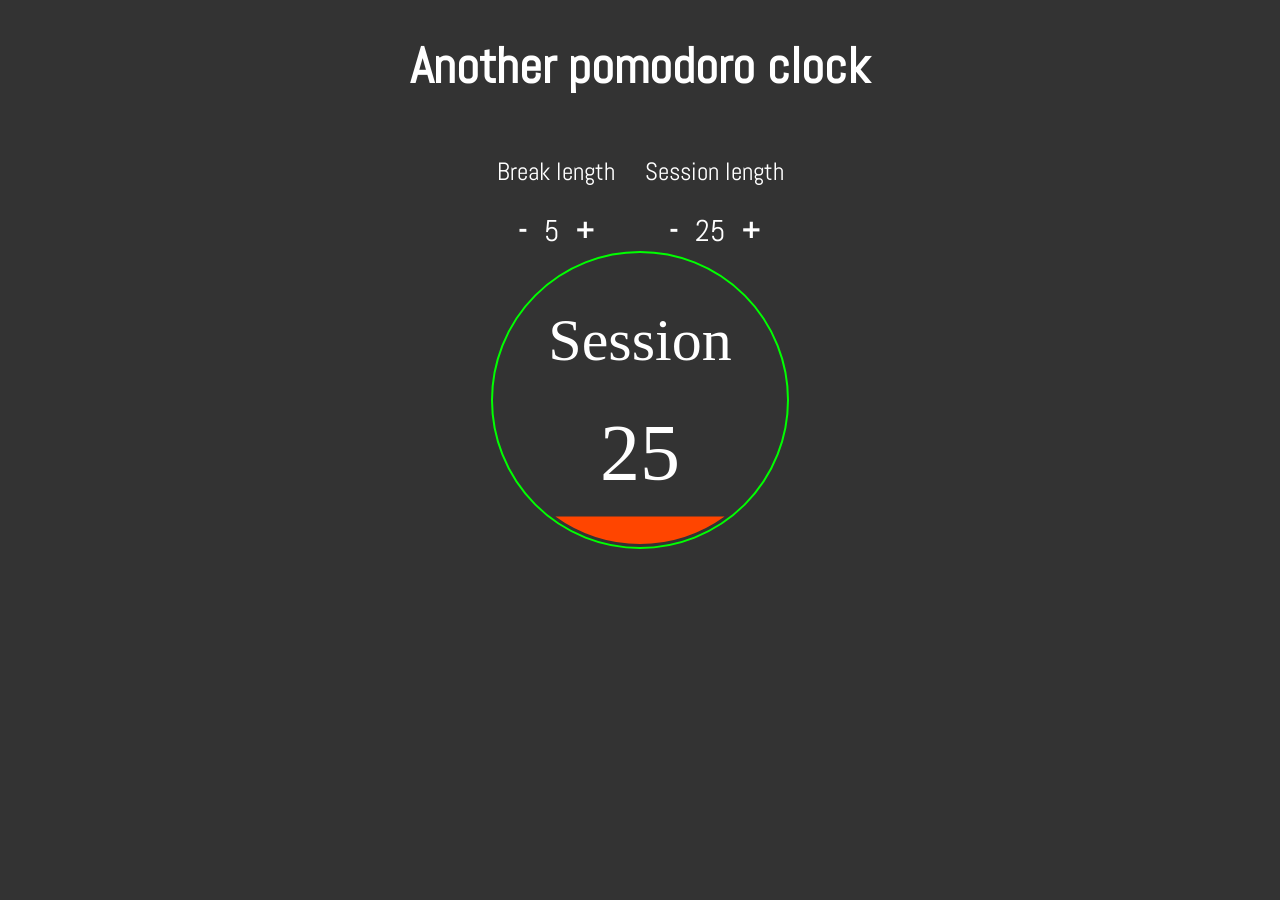
==== index.html @ a523ffb1 "Usando 2 capas" ====
<!DOCTYPE html>
<html >
  <head>
    <meta charset="UTF-8">
    <title>Pomodoro clock</title>

    <link rel="stylesheet" href="css/style.css">

    <script src='http://cdnjs.cloudflare.com/ajax/libs/jquery/2.1.3/jquery.min.js'></script>

    <script src="js/index.js"></script>

  </head>

<body>

    
  <h1>Another pomodoro clock</h1>
  <div id="options">
      <div id="break" class ="element">
        <p>Break length</p>
        
        <span id="bsm"class="sign"> - </span><span id="breakSlice" class="slice"></span><span id="bsp" class="sign"> + </span>
        
      </div>
      <div id="session" class ="element">
        <p>Session length</p>
        
        <span id="ssm"class="sign"> - </span><span id="sessionSlice" class="slice"></span><span id="ssp" class="sign"> + </span>
        

      </div>
  </div>
  <div id="wrapper">
      <canvas id="layer1" width="300" height="300"> </canvas> 
      <canvas id="layer2" width="300" height="300"> </canvas> 
  </div>
  
    
</body>
</html>
---- css/style.css ----
@import url(https://fonts.googleapis.com/css?family=Abel);

body {
   margin: 5px;
   padding: 0px;
   background-color: #333;
   color: white;
   font-family: 'Abel', sans-serif;
   font-size: 25px;
   text-align: center;
}

#wrapper{
  position:relative;
  width:300px;
  height:300px;
  padding-top: 0px;
  display: block;
  margin: auto;
  cursor: pointer;

}

#layer1 {
  position:absolute; top:0px; left:0px;
  width: 100%;
  height: 100%; 
  style="z-index: 1;
}

#layer2 {
  position:absolute; top:0px; left:0px;
  width: 100%;
  height: 100%; 
  style="z-index: 2;
}

 
#options .element{
  	display: inline-block;
  	padding-right: 12px;
  	padding-left: 12px;
}
.sign {
 	font-size: larger;
 	font-weight: bold;
 	cursor: pointer;
 	padding: 5px;
}

#options ::-moz-selection { /* Code for Firefox */
    /*color: red;*/
    background: #333;
}

#options ::selection {
    /*color: red;*/
    background: #333;
}

.slice {
 	font-size: larger;
 	padding: 5px;
}
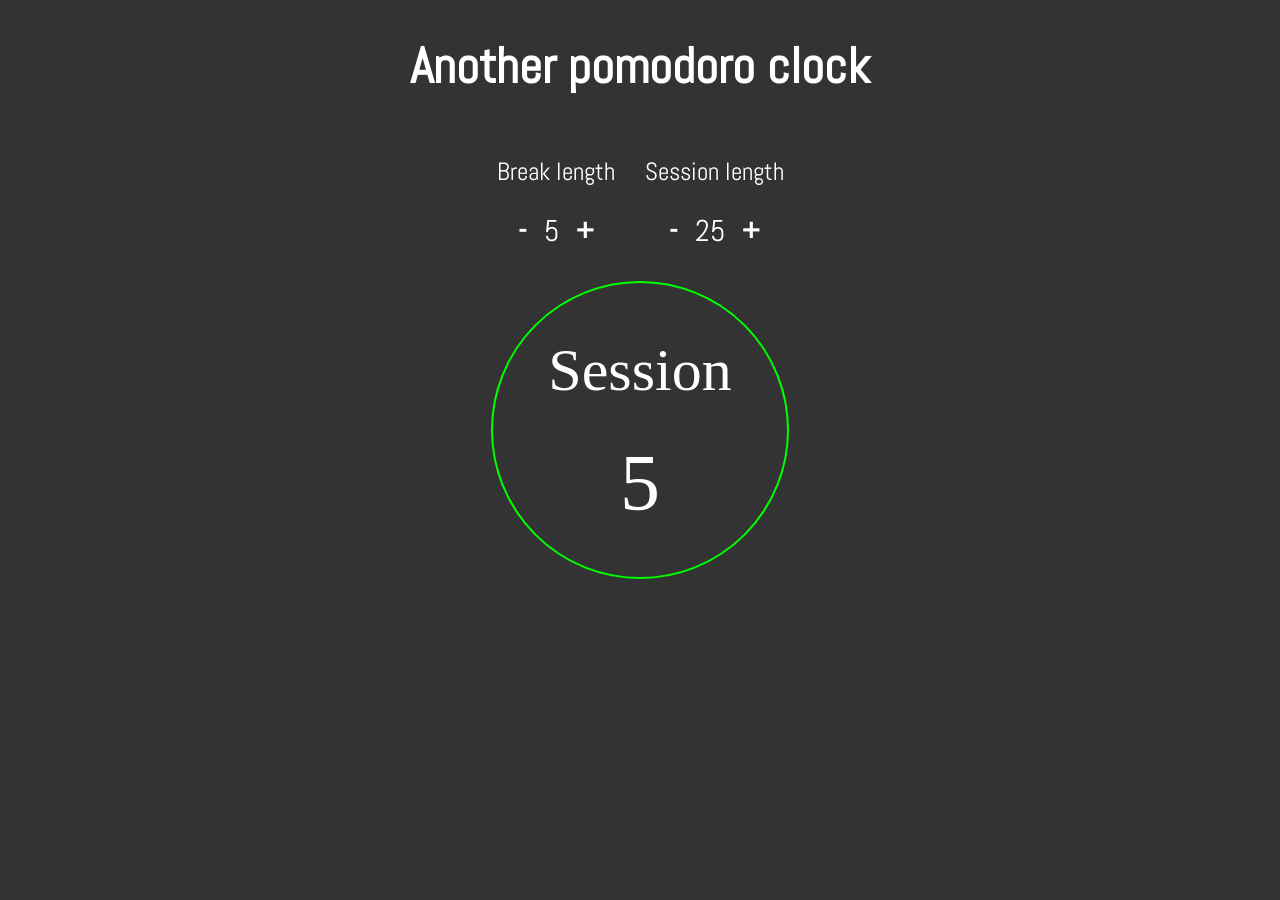
==== commit 41e36177: "añadida cuenta atras" ====
--- a/index.html
+++ b/index.html
@@ -31,10 +31,8 @@
 
       </div>
   </div>
-  <div id="wrapper">
-      <canvas id="layer1" width="300" height="300"> </canvas> 
-      <canvas id="layer2" width="300" height="300"> </canvas> 
-  </div>
+  
+  <canvas id="myCanvas" width="300" height="300"> </canvas> 
   
     
 </body>
--- a/css/style.css
+++ b/css/style.css
@@ -10,17 +10,17 @@
    text-align: center;
 }
 
-#wrapper{
-  position:relative;
+#myCanvas{
+  /*position:relative;*/
   width:300px;
   height:300px;
-  padding-top: 0px;
+  padding-top: 30px;
   display: block;
   margin: auto;
   cursor: pointer;
 
 }
-
+/*
 #layer1 {
   position:absolute; top:0px; left:0px;
   width: 100%;
@@ -34,7 +34,7 @@
   height: 100%; 
   style="z-index: 2;
 }
-
+*/
  
 #options .element{
   	display: inline-block;
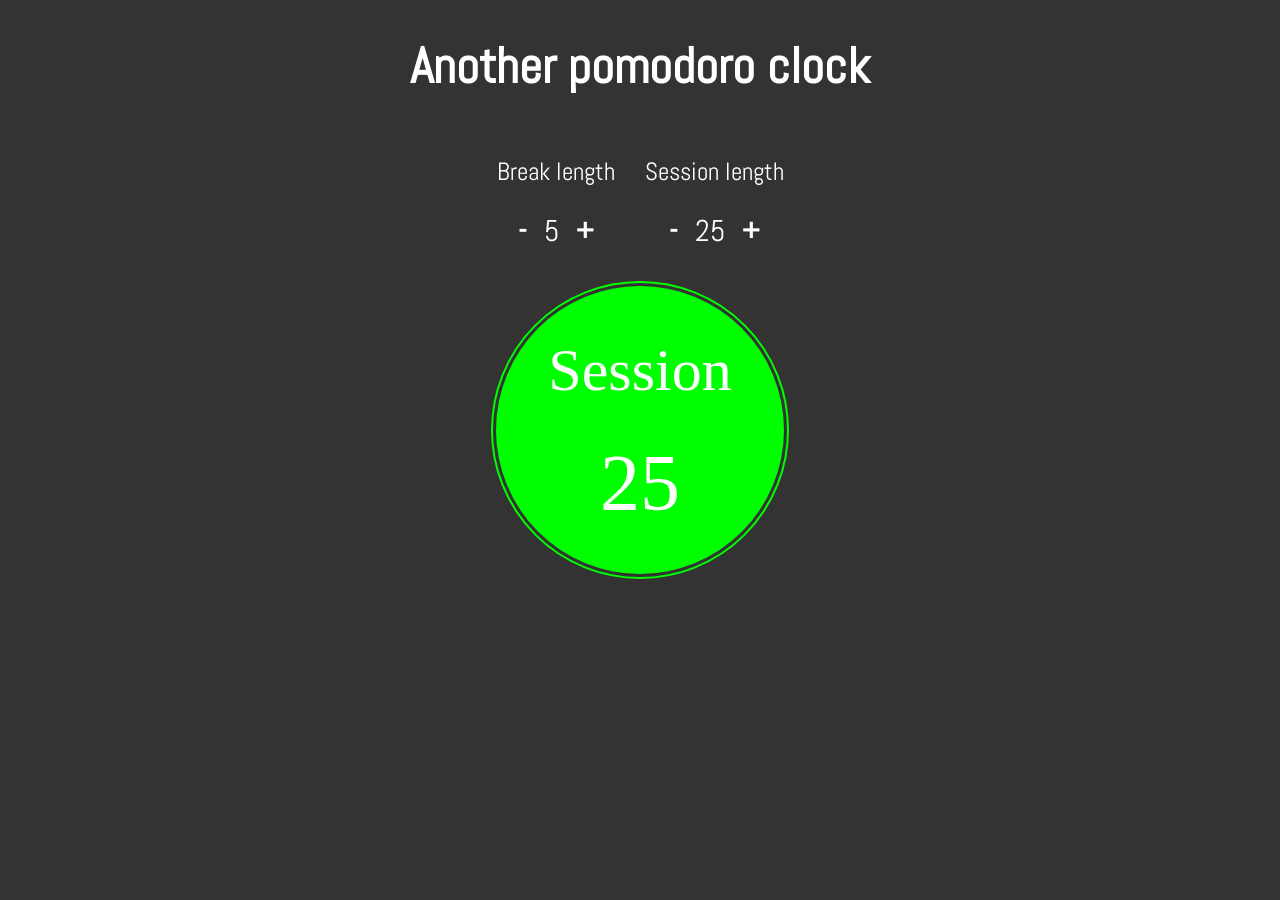
==== commit 18e2e528: "version final" ====
--- a/index.html
+++ b/index.html
@@ -13,7 +13,29 @@
   </head>
 
 <body>
+<!-- 
+Another Pomodoro clock.  (A FreeCodeCamp.com Zipline task)
 
+Description: 
+  The app follows the pomodoro method, usually 25m of session work and 5m of rest.
+
+Use:
+  The clock is started/paused clicking over it. 
+
+  Length of session or break can be changed when the clock is paused. If the actual slice of time is changed the clock resets to the value selected. 
+
+  When a slice of time ends, a sound is played and the next slice started.
+
+  Values are stored locally with sessionStorage, so even reloading values are kept until the end of the session.
+
+Credits:
+  José Pérez Mateos (@lynxpardina)
+
+Resources:  
+  jQuery, http://jquery.com/
+  Font source, https://www.google.com/fonts
+
+-->
     
   <h1>Another pomodoro clock</h1>
   <div id="options">
--- a/css/style.css
+++ b/css/style.css
@@ -11,7 +11,6 @@
 }
 
 #myCanvas{
-  /*position:relative;*/
   width:300px;
   height:300px;
   padding-top: 30px;
@@ -20,21 +19,6 @@
   cursor: pointer;
 
 }
-/*
-#layer1 {
-  position:absolute; top:0px; left:0px;
-  width: 100%;
-  height: 100%; 
-  style="z-index: 1;
-}
-
-#layer2 {
-  position:absolute; top:0px; left:0px;
-  width: 100%;
-  height: 100%; 
-  style="z-index: 2;
-}
-*/
  
 #options .element{
   	display: inline-block;
@@ -49,8 +33,7 @@
 }
 
 #options ::-moz-selection { /* Code for Firefox */
-    /*color: red;*/
-    background: #333;
+    background: #333; /* to change the selected background color */
 }
 
 #options ::selection {
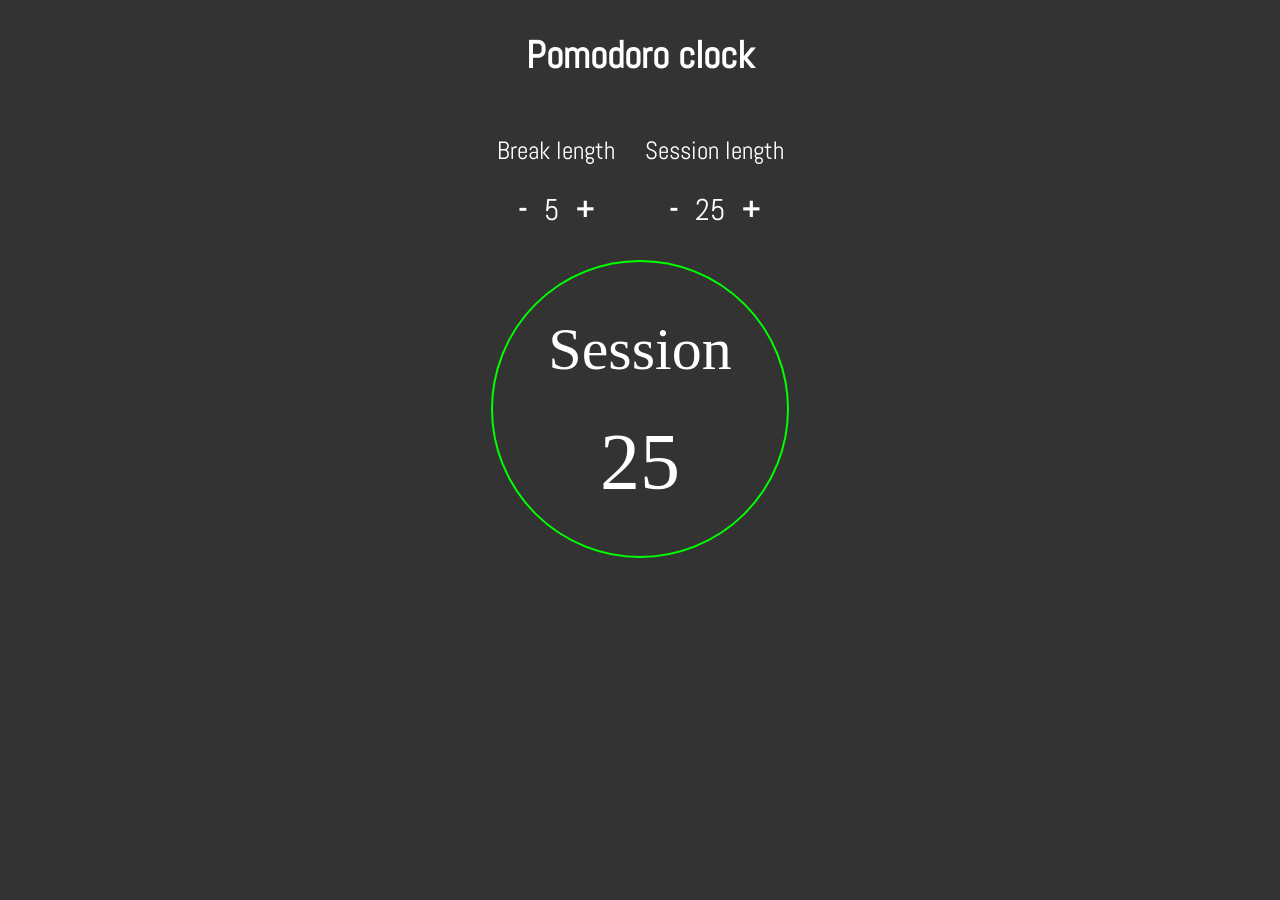
==== commit e9ad8ddf: "añadida reinicializacion relleno al cambiar duración" ====
--- a/index.html
+++ b/index.html
@@ -3,41 +3,23 @@
   <head>
     <meta charset="UTF-8">
     <title>Pomodoro clock</title>
+    <meta http-equiv="X-UA-Compatible" content="IE=edge">
+<meta name="viewport" content="width=device-width, initial-scale=1">
 
-    <link rel="stylesheet" href="css/style.css">
+    
+    
+    <link rel='stylesheet prefetch' href='https://fonts.googleapis.com/css?family=Abel'>
 
-    <script src='http://cdnjs.cloudflare.com/ajax/libs/jquery/2.1.3/jquery.min.js'></script>
+        <link rel="stylesheet" href="css/style.css">
 
-    <script src="js/index.js"></script>
-
+    
+    
+    
   </head>
 
-<body>
-<!-- 
-Another Pomodoro clock.  (A FreeCodeCamp.com Zipline task)
+  <body>
 
-Description: 
-  The app follows the pomodoro method, usually 25m of session work and 5m of rest.
-
-Use:
-  The clock is started/paused clicking over it. 
-
-  Length of session or break can be changed when the clock is paused. If the actual slice of time is changed the clock resets to the value selected. 
-
-  When a slice of time ends, a sound is played and the next slice started.
-
-  Values are stored locally with sessionStorage, so even reloading values are kept until the end of the session.
-
-Credits:
-  José Pérez Mateos (@lynxpardina)
-
-Resources:  
-  jQuery, http://jquery.com/
-  Font source, https://www.google.com/fonts
-
--->
-    
-  <h1>Another pomodoro clock</h1>
+      <h2>Pomodoro clock</h2>
   <div id="options">
       <div id="break" class ="element">
         <p>Break length</p>
@@ -54,8 +36,13 @@
       </div>
   </div>
   
-  <canvas id="myCanvas" width="300" height="300"> </canvas> 
-  
+  <canvas id="myCanvas" width="300" height="300"> </canvas>
+    <script src='http://cdnjs.cloudflare.com/ajax/libs/jquery/2.1.3/jquery.min.js'></script>
+
+        <script src="js/index.js"></script>
+
     
-</body>
+    
+    
+  </body>
 </html>
--- a/css/style.css
+++ b/css/style.css
@@ -1,5 +1,3 @@
-@import url(https://fonts.googleapis.com/css?family=Abel);
-
 body {
    margin: 5px;
    padding: 0px;
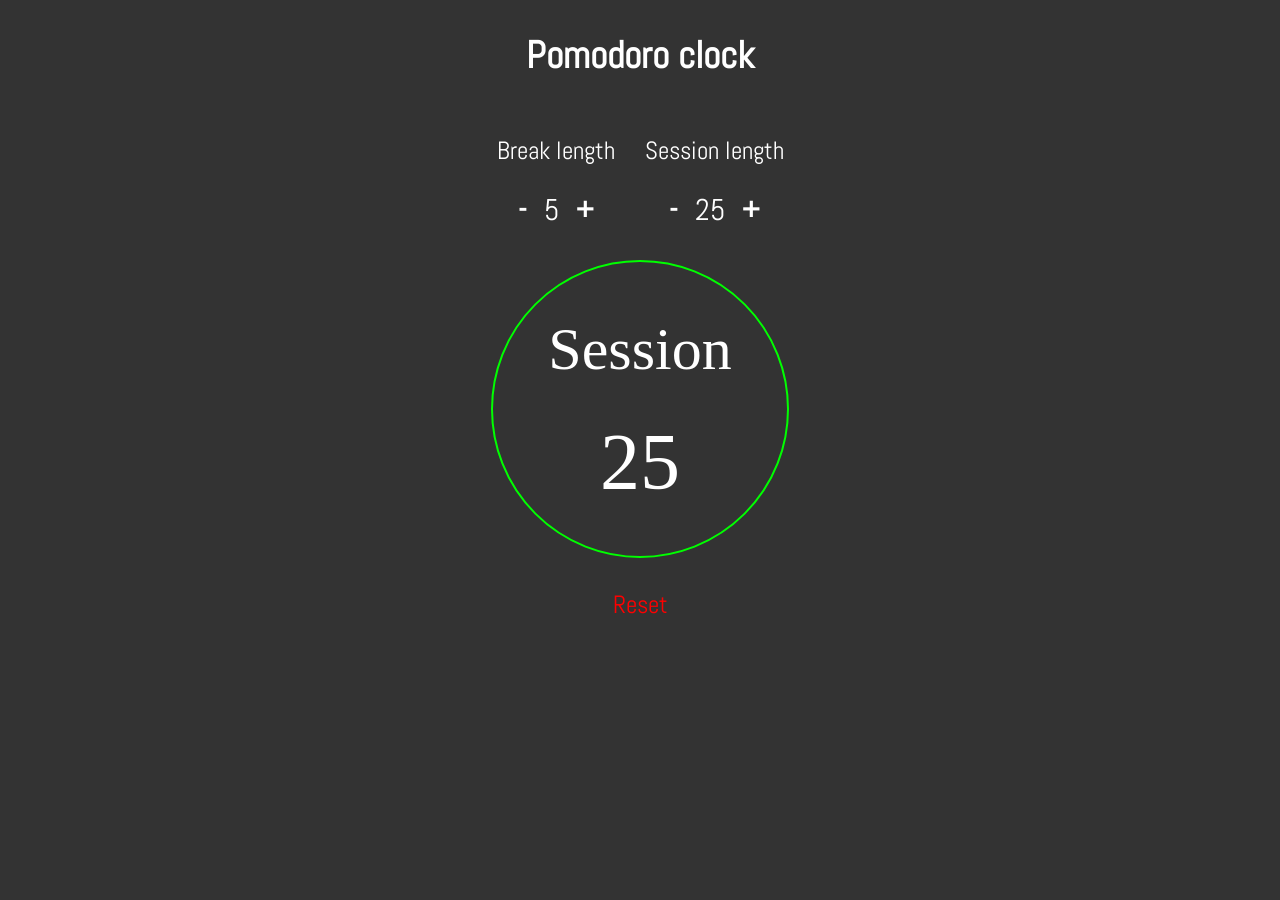
==== commit b1a4391a: "Añadido boton reset" ====
--- a/index.html
+++ b/index.html
@@ -4,22 +4,16 @@
     <meta charset="UTF-8">
     <title>Pomodoro clock</title>
     <meta http-equiv="X-UA-Compatible" content="IE=edge">
-<meta name="viewport" content="width=device-width, initial-scale=1">
+    <meta name="viewport" content="width=device-width, initial-scale=1">
 
-    
-    
     <link rel='stylesheet prefetch' href='https://fonts.googleapis.com/css?family=Abel'>
-
-        <link rel="stylesheet" href="css/style.css">
-
-    
-    
+    <link rel="stylesheet" href="css/style.css">
     
   </head>
 
   <body>
 
-      <h2>Pomodoro clock</h2>
+  <h2>Pomodoro clock</h2>
   <div id="options">
       <div id="break" class ="element">
         <p>Break length</p>
@@ -36,13 +30,15 @@
       </div>
   </div>
   
-  <canvas id="myCanvas" width="300" height="300"> </canvas>
-    <script src='http://cdnjs.cloudflare.com/ajax/libs/jquery/2.1.3/jquery.min.js'></script>
+  <canvas id="myCanvas" width="300" height="300"> </canvas> 
 
-        <script src="js/index.js"></script>
+  <div id="reset">Reset</div>
+  
+  <!-- scripts -->
 
-    
-    
-    
+   <script src='http://cdnjs.cloudflare.com/ajax/libs/jquery/2.1.3/jquery.min.js'></script>
+
+   <script src="js/index.js"></script>
+   
   </body>
 </html>
--- a/css/style.css
+++ b/css/style.css
@@ -19,27 +19,33 @@
 }
  
 #options .element{
-  	display: inline-block;
-  	padding-right: 12px;
-  	padding-left: 12px;
+    display: inline-block;
+    padding-right: 12px;
+    padding-left: 12px;
 }
 .sign {
- 	font-size: larger;
- 	font-weight: bold;
- 	cursor: pointer;
- 	padding: 5px;
+  font-size: larger;
+  font-weight: bold;
+  cursor: pointer;
+  padding: 5px;
 }
 
-#options ::-moz-selection { /* Code for Firefox */
+::-moz-selection { /* Code for Firefox */
     background: #333; /* to change the selected background color */
 }
 
-#options ::selection {
+::selection {
     /*color: red;*/
     background: #333;
 }
 
 .slice {
- 	font-size: larger;
- 	padding: 5px;
+  font-size: larger;
+  padding: 5px;
+}
+
+#reset{
+  padding-top: 30px;
+  color: red;
+  cursor: pointer;
 }
